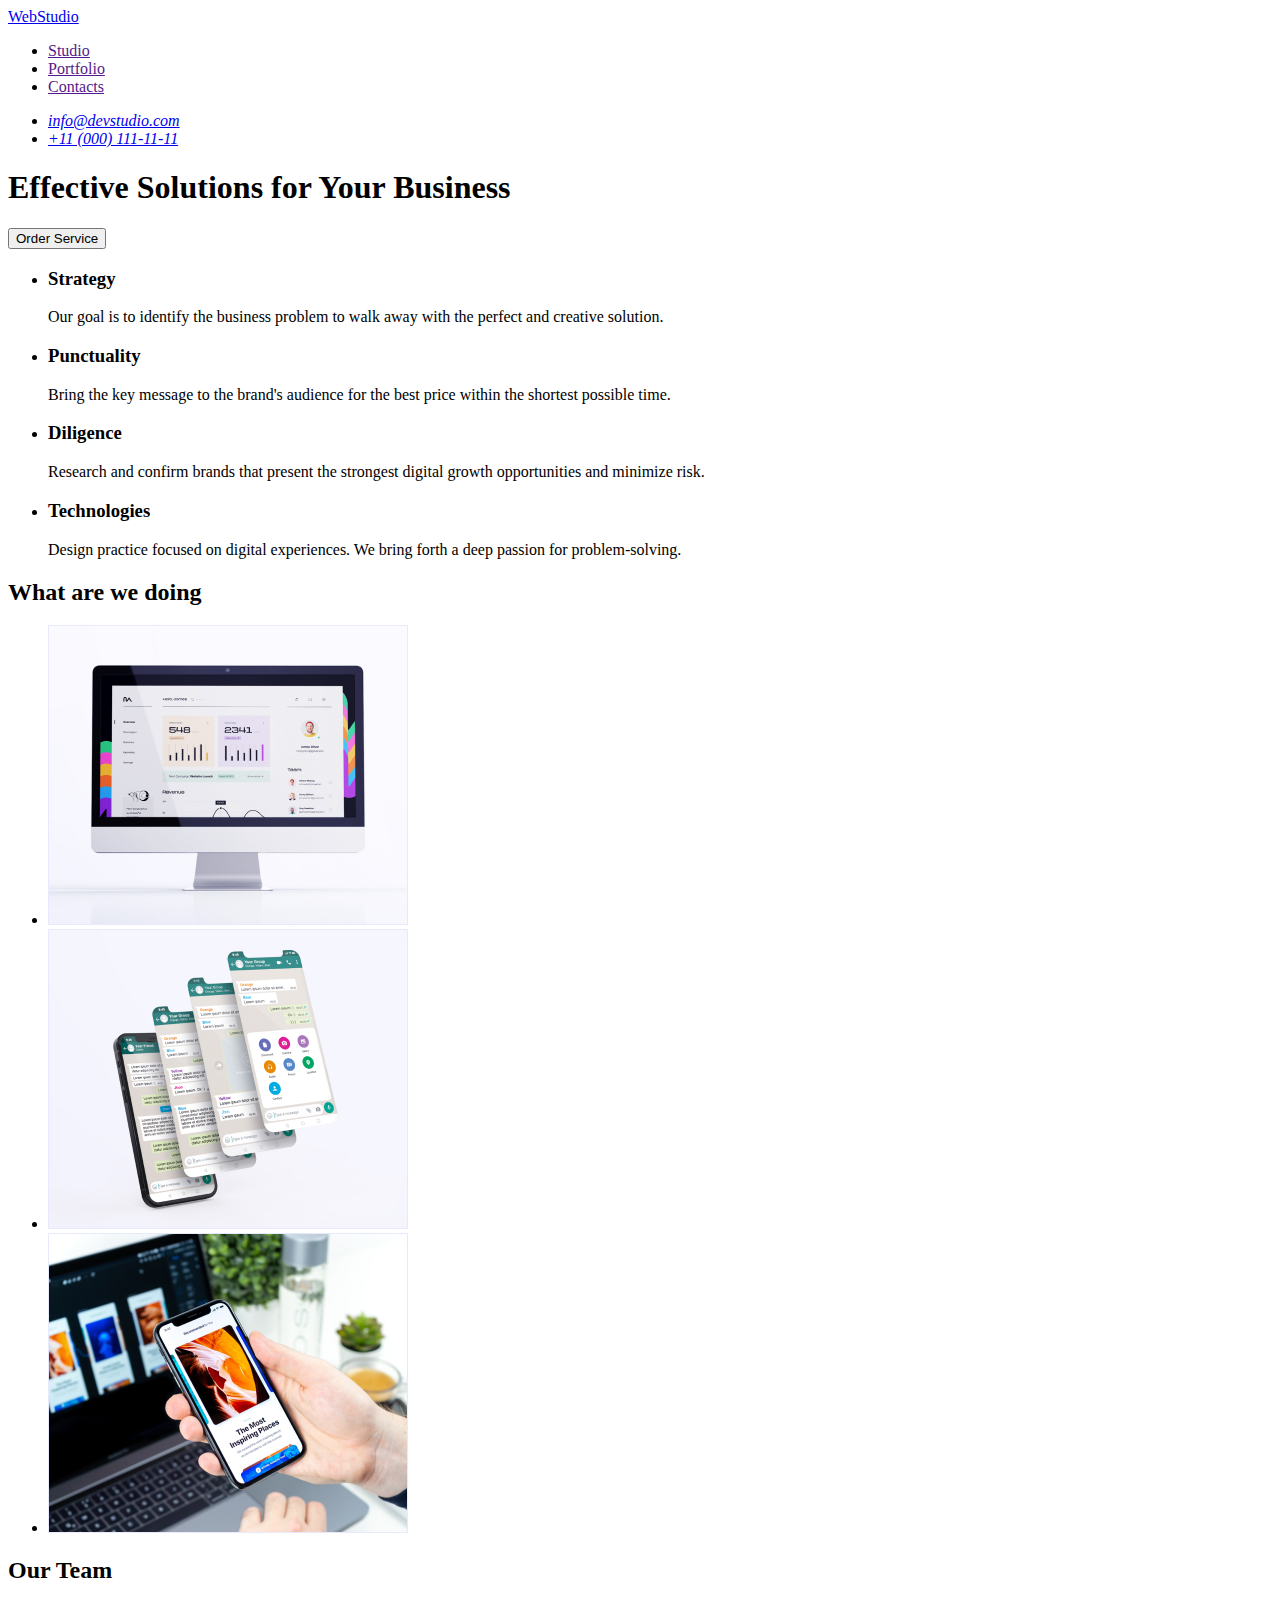
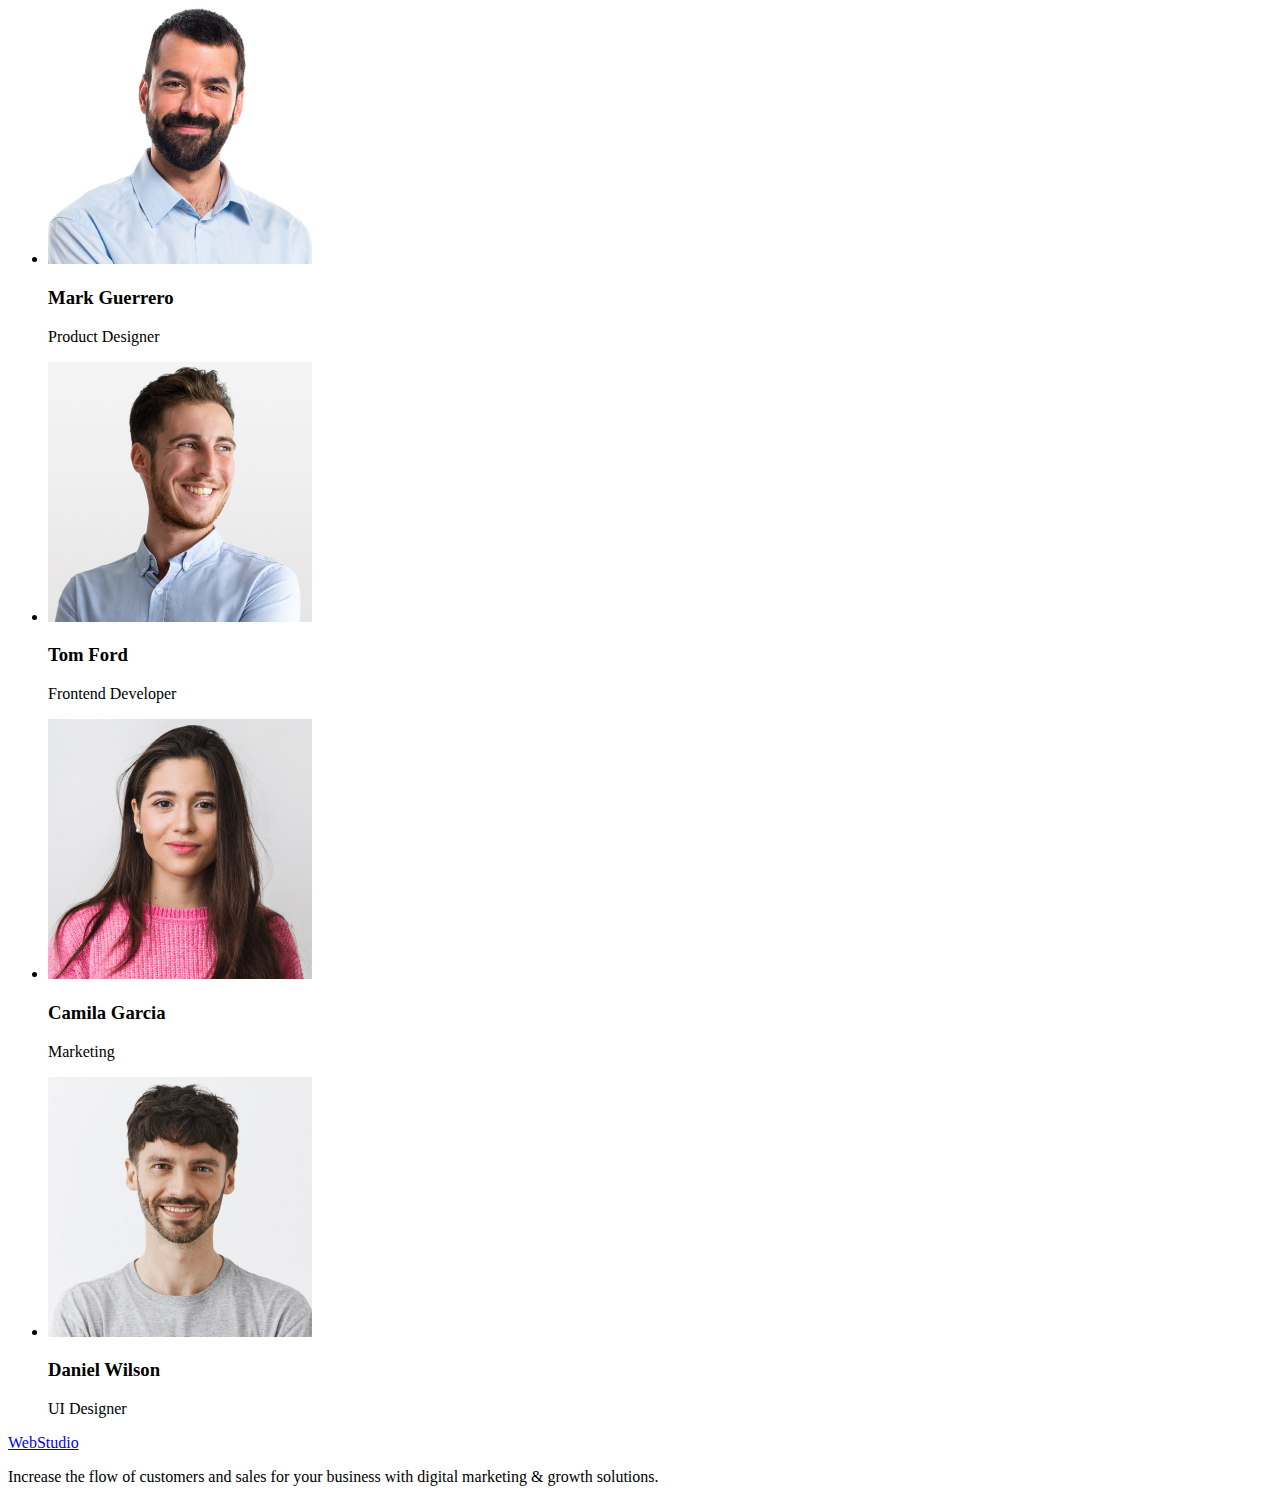
==== index.html @ 3980cde1 "Initial commit" ====
<!DOCTYPE html>
<html lang="en">
  <head>
    <meta charset="UTF-8" />
    <meta http-equiv="X-UA-Compatible" content="IE=edge" />
    <meta name="viewport" content="width=device-width, initial-scale=1.0" />
    <title>WEBSTUDIO</title>
  </head>
  <body>
    <header>
      <nav>
        <a
          href="./index.html"
          target="_self"
          rel="noreferrer noopener"
          title="WebStudio"
        >
          WebStudio
        </a>

        <ul>
          <li>
            <a href="" target="_self" rel="noreferrer noopener">Studio</a>
          </li>
          <li>
            <a href="" target="_self" rel="noreferrer noopener">Portfolio</a>
          </li>
          <li>
            <a href="" target="_self" rel="noreferrer noopener">Contacts</a>
          </li>
        </ul>
      </nav>
      <address>
        <ul>
          <li><a href="mailto:info@devstudio.com">info@devstudio.com</a></li>
          <li><a href="tel:+110001111111">+11 (000) 111-11-11</a></li>
        </ul>
      </address>
    </header>

    <main>
      <section>
        <h1>Effective Solutions for Your Business</h1>
        <button type="button">Order Service</button>
      </section>

      <section>
        <h2 hidden>Hidden h2</h2>
        <ul>
          <li>
            <h3>Strategy</h3>
            <p>
              Our goal is to identify the business problem to walk away with the
              perfect and creative solution.
            </p>
          </li>
          <li>
            <h3>Punctuality</h3>
            <p>
              Bring the key message to the brand's audience for the best price
              within the shortest possible time.
            </p>
          </li>
          <li>
            <h3>Diligence</h3>
            <p>
              Research and confirm brands that present the strongest digital
              growth opportunities and minimize risk.
            </p>
          </li>
          <li>
            <h3>Technologies</h3>
            <p>
              Design practice focused on digital experiences. We bring forth a
              deep passion for problem-solving.
            </p>
          </li>
        </ul>
      </section>
      <!--about us-->
      <section>
        <h2>What are we doing</h2>
        <ul>
          <li>
            <img
              src="./images/img_1.jpg"
              alt="img 1"
              width="360"
              height="300"
            />
          </li>
          <li>
            <img
              src="./images/img_2.jpg"
              alt="img 2"
              width="360"
              height="300"
            />
          </li>
          <li>
            <img
              src="./images/img_3.jpg"
              alt="img 3"
              width="360"
              height="300"
            />
          </li>
        </ul>
      </section>
      <!--team list-->
      <section>
        <h2>Our Team</h2>
        <ul>
          <li>
            <img src="./images/img.jpg" alt="Mark Guerrero" width="264" />
            <h3>Mark Guerrero</h3>
            <p>Product Designer</p>
          </li>
          <li>
            <img src="./images/imgtom.jpg" alt="Tom Ford" width="264" />
            <h3>Tom Ford</h3>
            <p>Frontend Developer</p>
          </li>
          <li>
            <img src="./images/imgcamila.jpg" alt="Camila Garcia" width="264" />
            <h3>Camila Garcia</h3>
            <p>Marketing</p>
          </li>
          <li>
            <img src="./images/imgdaniel.jpg" alt="Daniel Wilson" width="264" />
            <h3>Daniel Wilson</h3>
            <p>UI Designer</p>
          </li>
        </ul>
      </section>
    </main>
    <footer>
      <a
        href="./index.html"
        target="_self"
        rel="noreferrer noopener"
        title="WebStudio"
      >
        WebStudio
      </a>
      <p>
        Increase the flow of customers and sales for your business with digital
        marketing & growth solutions.
      </p>
    </footer>
  </body>
</html>
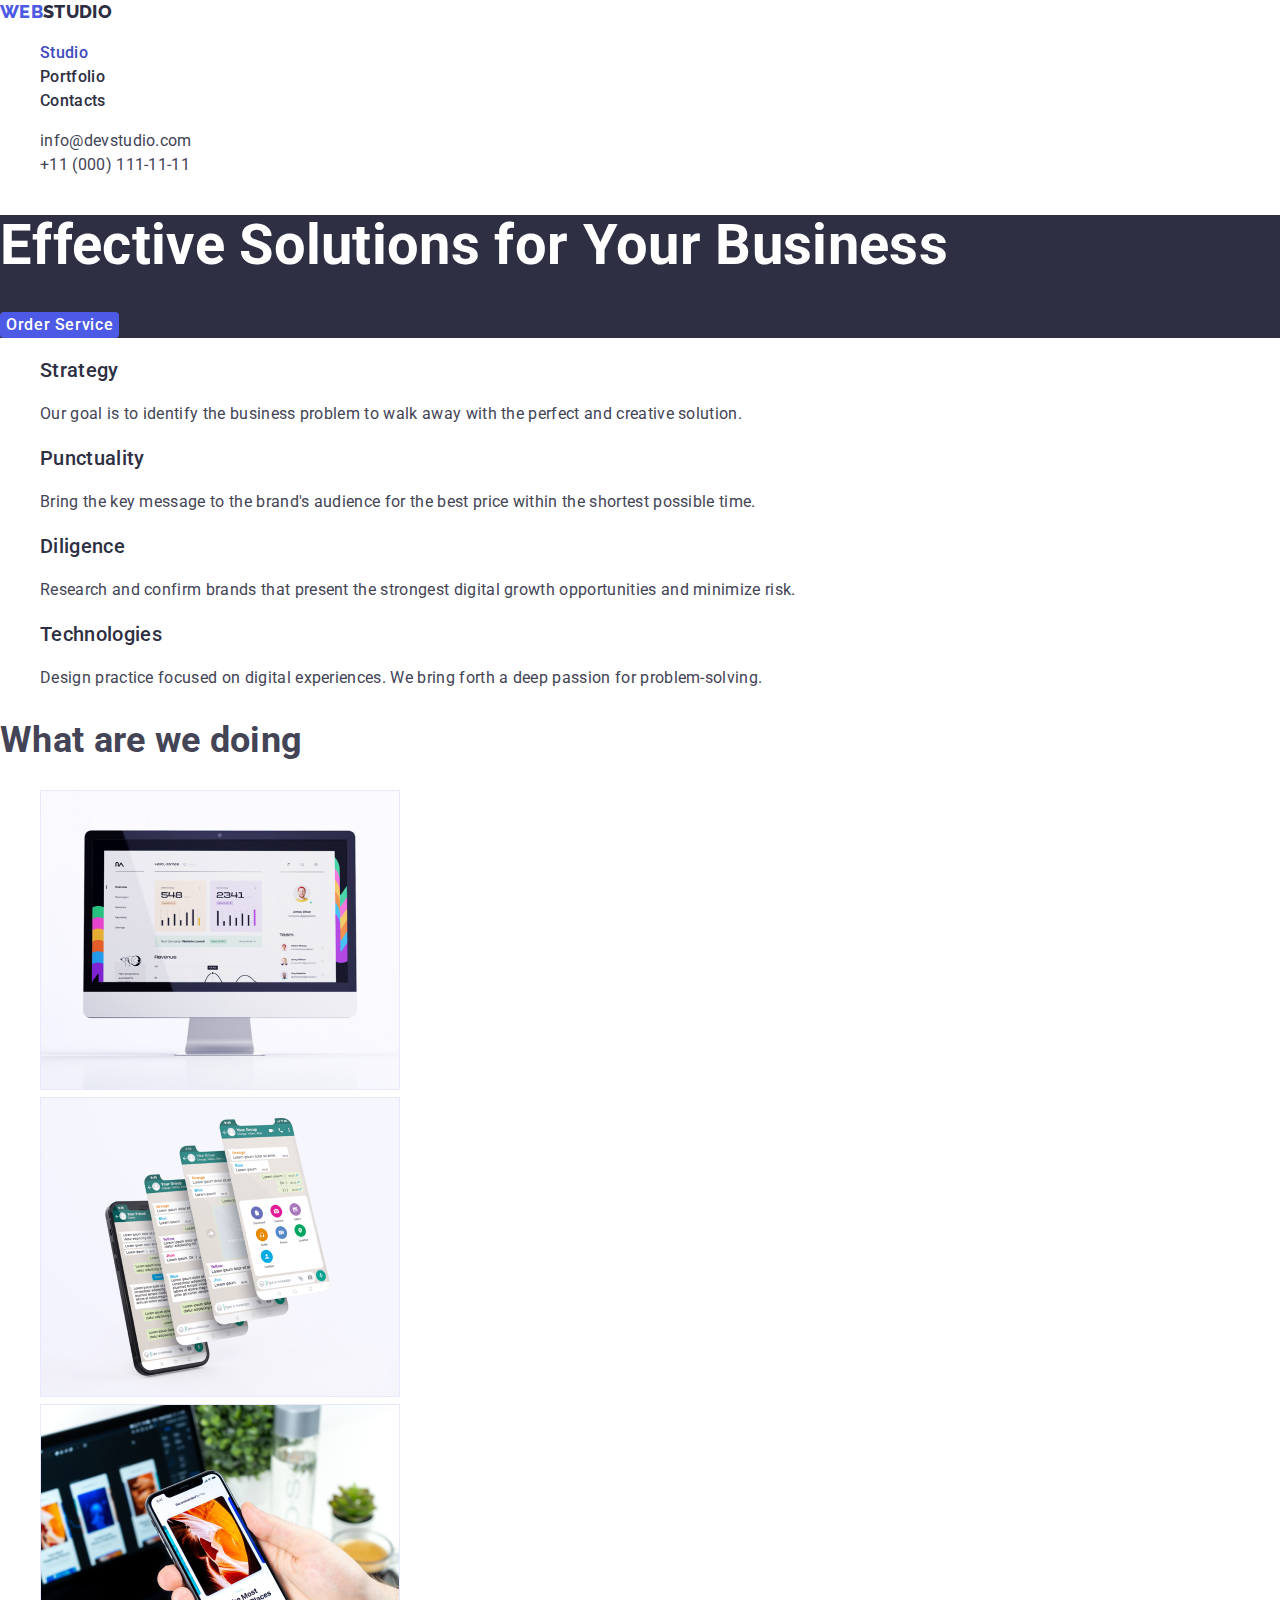
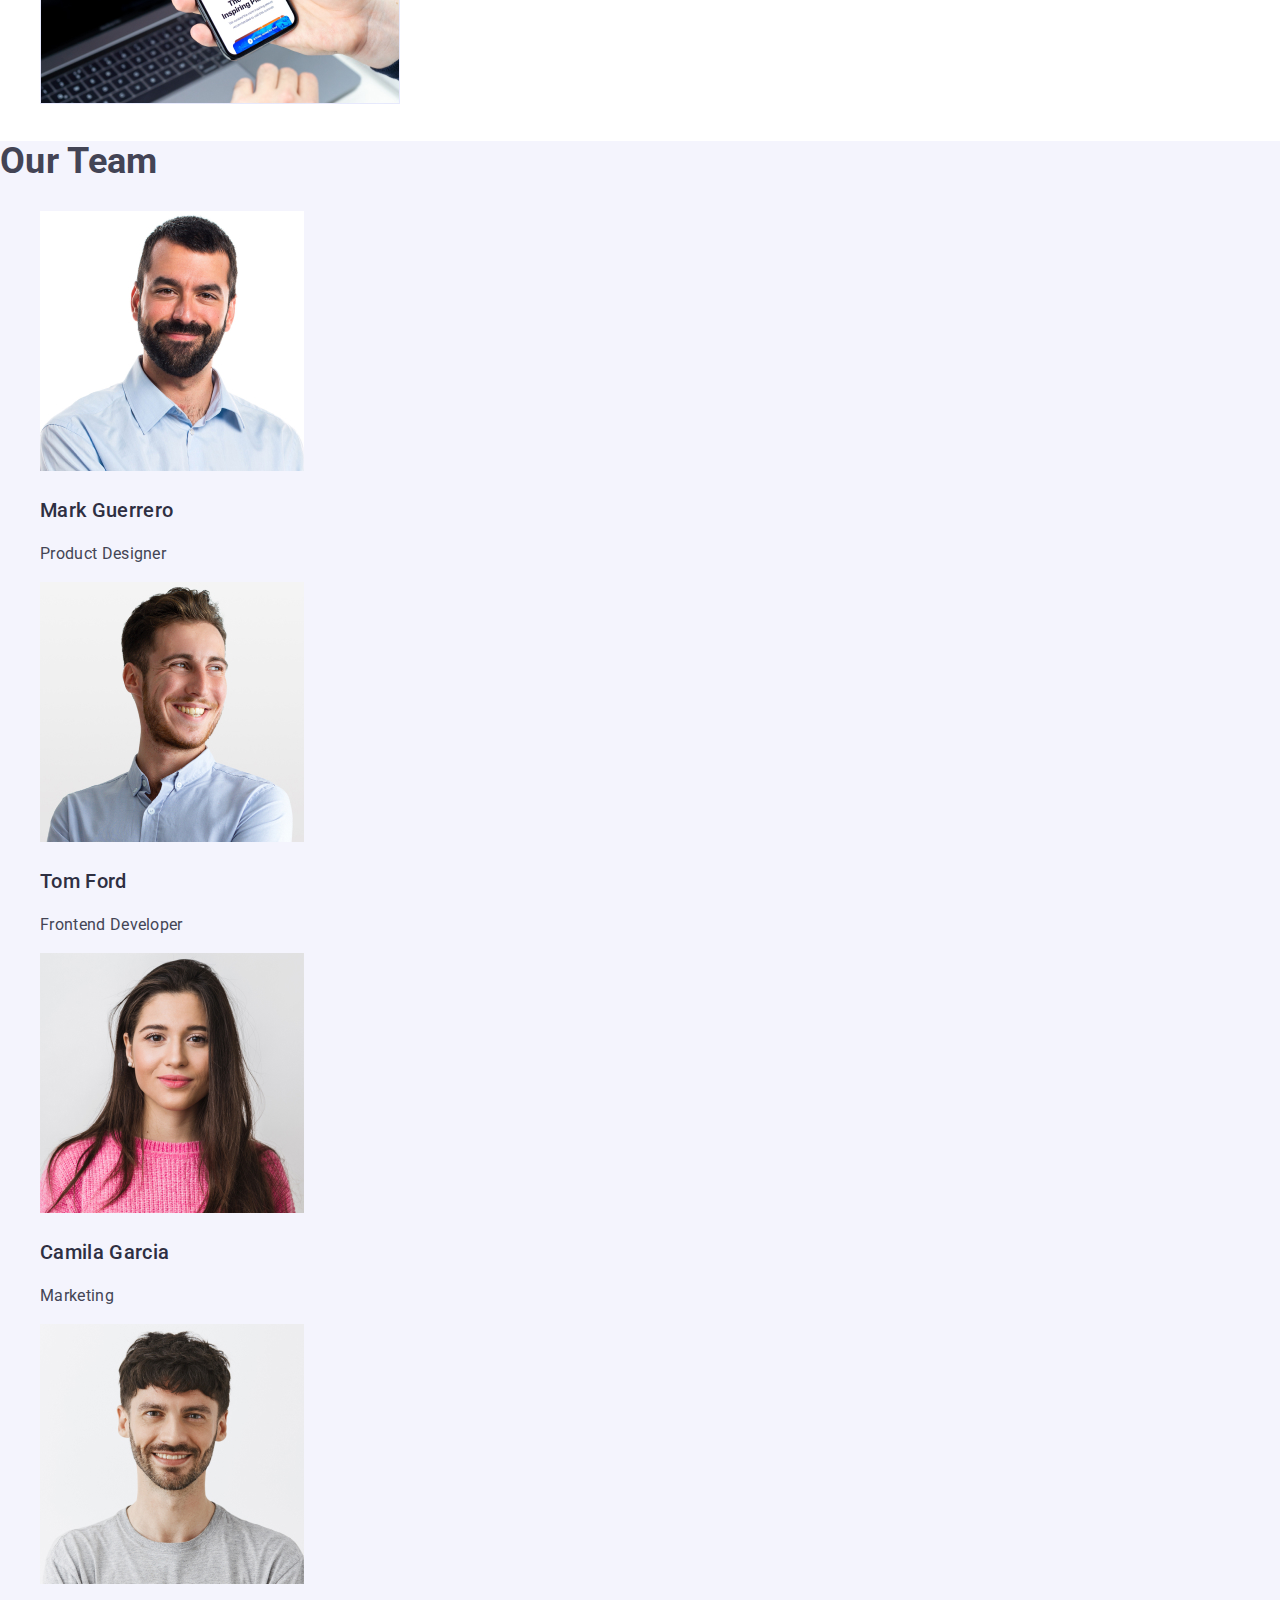
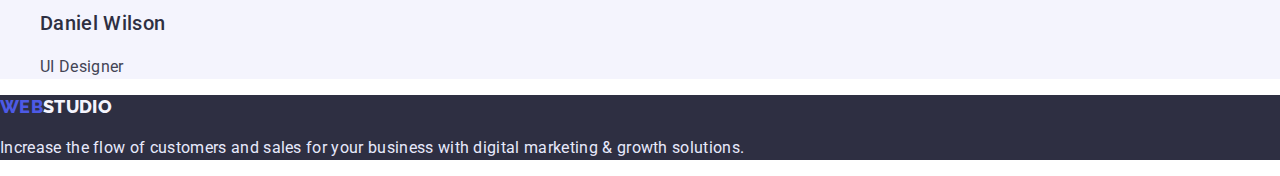
==== commit 057a8a34: "update" ====
--- a/index.html
+++ b/index.html
@@ -4,73 +4,107 @@
     <meta charset="UTF-8" />
     <meta http-equiv="X-UA-Compatible" content="IE=edge" />
     <meta name="viewport" content="width=device-width, initial-scale=1.0" />
+    <link rel="stylesheet" href="./css/styles.css" />
     <title>WEBSTUDIO</title>
+    <link rel="preconnect" href="https://fonts.googleapis.com" />
+    <link rel="preconnect" href="https://fonts.gstatic.com" crossorigin />
+    <link
+      href="https://fonts.googleapis.com/css2?family=Raleway:wght@800&family=Roboto:wght@400;500;700;900&display=swap"
+      rel="stylesheet"
+    />
   </head>
   <body>
-    <header>
-      <nav>
-        <a
-          href="./index.html"
-          target="_self"
-          rel="noreferrer noopener"
-          title="WebStudio"
-        >
-          WebStudio
-        </a>
+    <header class="header">
+      <a
+        href="./index.html"
+        target="_self"
+        rel="noreferrer noopener"
+        title="WebStudio"
+        class="logo link"
+      >
+        <span class="log-web">WEB</span><span class="log-studio">STUDIO</span>
+      </a>
 
-        <ul>
-          <li>
-            <a href="" target="_self" rel="noreferrer noopener">Studio</a>
+      <nav class="header-nav">
+        <ul class="nav-list list">
+          <li class="nav-item list">
+            <a
+              href="#"
+              target="_self"
+              rel="noreferrer noopener"
+              class="header-link link current"
+              >Studio</a
+            >
           </li>
-          <li>
-            <a href="" target="_self" rel="noreferrer noopener">Portfolio</a>
+          <li class="nav-item">
+            <a
+              href="./portfolio.html"
+              target="_self"
+              rel="noreferrer noopener"
+              class="header-link link"
+              >Portfolio</a
+            >
           </li>
-          <li>
-            <a href="" target="_self" rel="noreferrer noopener">Contacts</a>
+          <li class="nav-item">
+            <a
+              href=""
+              target="_self"
+              rel="noreferrer noopener"
+              class="header-link link"
+              >Contacts</a
+            >
           </li>
         </ul>
       </nav>
-      <address>
-        <ul>
-          <li><a href="mailto:info@devstudio.com">info@devstudio.com</a></li>
-          <li><a href="tel:+110001111111">+11 (000) 111-11-11</a></li>
+      <address class="address">
+        <ul class="address-list list">
+          <li class="address-item">
+            <a href="mailto:info@devstudio.com" class="mail link"
+              >info@devstudio.com</a
+            >
+          </li>
+          <li class="address-item">
+            <a href="tel:+110001111111" class="phone link"
+              >+11 (000) 111-11-11</a
+            >
+          </li>
         </ul>
       </address>
     </header>
 
-    <main>
-      <section>
-        <h1>Effective Solutions for Your Business</h1>
-        <button type="button">Order Service</button>
+    <main class="main">
+      <section class="main-text-btn">
+        <h1 class="main-text">Effective Solutions for Your Business</h1>
+        <button class="main-btn" type="button">Order Service</button>
       </section>
 
-      <section>
-        <h2 hidden>Hidden h2</h2>
-        <ul>
-          <li>
-            <h3>Strategy</h3>
-            <p>
+      <section class="section-info">
+        <h2 class="visually-hidden">Hidden h2</h2>
+        <ul class="section-info-list list">
+          <li class="section-info-item">
+            <h3 class="section-info-title">Strategy</h3>
+            <p class="section-info-text">
               Our goal is to identify the business problem to walk away with the
               perfect and creative solution.
             </p>
           </li>
-          <li>
-            <h3>Punctuality</h3>
-            <p>
+          <li class="section-info-item">
+            <h3 class="section-info-title">Punctuality</h3>
+            <p class="section-info-text">
               Bring the key message to the brand's audience for the best price
               within the shortest possible time.
             </p>
           </li>
-          <li>
-            <h3>Diligence</h3>
-            <p>
+          <li class="section-info-item">
+            <h3 class="section-info-title">Diligence</h3>
+            <p class="section-info-text">
               Research and confirm brands that present the strongest digital
               growth opportunities and minimize risk.
             </p>
           </li>
-          <li>
-            <h3>Technologies</h3>
-            <p>
+          <li class="section-info-item">
+            <h3 class="section-info-title">Technologies</h3>
+            <p class="section-info-text">
               Design practice focused on digital experiences. We bring forth a
               deep passion for problem-solving.
             </p>
@@ -78,10 +112,10 @@
         </ul>
       </section>
       <!--about us-->
-      <section>
-        <h2>What are we doing</h2>
-        <ul>
-          <li>
+      <section class="section-about">
+        <h2 class="title-about">What are we doing</h2>
+        <ul class="about-list list">
+          <li class="about-item">
             <img
               src="./images/img_1.jpg"
               alt="img 1"
@@ -89,7 +123,7 @@
               height="300"
             />
           </li>
-          <li>
+          <li class="about-item">
             <img
               src="./images/img_2.jpg"
               alt="img 2"
@@ -97,7 +131,7 @@
               height="300"
             />
           </li>
-          <li>
+          <li class="about-item">
             <img
               src="./images/img_3.jpg"
               alt="img 3"
@@ -108,25 +142,25 @@
         </ul>
       </section>
       <!--team list-->
-      <section>
-        <h2>Our Team</h2>
-        <ul>
-          <li>
+      <section class="team">
+        <h2 class="team-title">Our Team</h2>
+        <ul class="about-list list">
+          <li class="about-item">
             <img src="./images/img.jpg" alt="Mark Guerrero" width="264" />
             <h3>Mark Guerrero</h3>
             <p>Product Designer</p>
           </li>
-          <li>
+          <li class="about-item">
             <img src="./images/imgtom.jpg" alt="Tom Ford" width="264" />
             <h3>Tom Ford</h3>
             <p>Frontend Developer</p>
           </li>
-          <li>
+          <li class="about-item">
             <img src="./images/imgcamila.jpg" alt="Camila Garcia" width="264" />
             <h3>Camila Garcia</h3>
             <p>Marketing</p>
           </li>
-          <li>
+          <li class="about-item">
             <img src="./images/imgdaniel.jpg" alt="Daniel Wilson" width="264" />
             <h3>Daniel Wilson</h3>
             <p>UI Designer</p>
@@ -134,16 +168,18 @@
         </ul>
       </section>
     </main>
-    <footer>
+    <footer class="footer">
       <a
         href="./index.html"
         target="_self"
         rel="noreferrer noopener"
         title="WebStudio"
+        class="logo link"
       >
-        WebStudio
+        <span class="log-web">WEB</span
+        ><span class="log-studio-footer">STUDIO</span>
       </a>
-      <p>
+      <p class="footer-text">
         Increase the flow of customers and sales for your business with digital
         marketing & growth solutions.
       </p>
--- a/css/styles.css
+++ b/css/styles.css
@@ -0,0 +1,251 @@
+:root{
+        --iris:#4D5AE5;
+        --ocean:#404BBF;
+        --navy-blue: #2E2F42;
+        --green: #31D0AA;
+        --slate: #434455;
+        --light-slate: #8E8F99;
+        --cornflower: #E7E9FC;
+        --cloud: #F4F4FD;
+        --navy-blue-modal: #2E2F42;
+        --grey: #2E2F42;
+}
+
+body{
+background-color:#ffffff;
+font-family: 'Roboto', sans-serif;
+margin:0px;
+padding:0px;
+color:var(--slate);
+font-style: normal;
+font-weight: 400;
+font-size: 16px;
+line-height: 24px;
+letter-spacing: 0.02em;
+}
+
+.link {
+  text-decoration: none;
+  font-style: normal;
+}
+
+.link:visited{
+        color:inherit; 
+        text-decoration: none;
+}
+
+.list {
+  list-style: none;
+}
+
+img{border-style: none;}
+
+.visually-hidden {
+        position: absolute;
+        white-space: nowrap;
+        width: 1px;
+        height: 1px;
+        overflow: hidden;
+        border: 0;
+        padding: 0;
+        clip: rect(0 0 0 0);
+        clip-path: inset(50%);
+        margin: -1px;
+}
+h1{
+        font-weight: 700;
+        font-size: 56px;
+        line-height: 60px;
+}
+h2{
+        font-weight: 700;
+        font-size: 36px;
+        line-height: 40px;
+}
+h3{
+        font-weight: 500;
+        font-size: 20px;
+        line-height: 24px;
+
+}
+
+
+/*-------logo------*/
+a.logo{
+        font-family: 'Raleway', sans-serif;
+        font-weight: 800;
+        font-size: 18px;
+        line-height: 24px;
+        }
+
+.log-web{color:#4D5AE5;}
+.log-studio{color:#2E2F42;}
+.log-studio-footer{color:var(--cloud);}
+
+/*-----------header-------------*/
+.header{}
+/*header*/
+.header-nav{}
+
+.nav-list{}
+
+.nav-item{}
+
+.nav-item > .header-link{
+        font-weight: 500;
+        line-height: 24px;
+        color:var(--navy-blue);
+}
+
+.header-link:hover,
+.header-link:focus,
+.header-link.current {
+  color:var(--ocean);
+}
+
+
+/*address*/
+.address{}
+
+.address-list{}
+
+.address-item{}
+
+.address-item > a {
+        color: inherit;
+        font-size: 16px;
+        line-height: 24px;
+        }
+
+.mail{}
+.phone{}
+
+.address-item .link:hover, 
+.address-item .link:focus
+{
+        color:var(--ocean);
+}
+/*------------content portfolio-------------*/
+/*filter buttons*/
+.filter-btn{}
+
+.btn-list{}
+
+.btn-item{}
+
+.btn-item > .btn{   
+        cursor: pointer;
+        font-weight: 500;
+        font-size: 16px;
+        line-height: 24px;
+        font-family: inherit;
+        border: 1px solid var(--cornflower);
+        border-radius: 4px;
+        background-color:var(--cloud);
+        color:var(--iris);
+        letter-spacing: 0.04em;
+        
+}
+
+.btn:hover, .btn:focus{
+     color:#fff; 
+     background: #404BBF;
+     border-radius: 4px;
+}
+
+/*portfolio(port) list*/
+.section-port{}
+
+.list-port{}
+
+.item-port{}
+
+.item-title-port{}
+
+.item-text-port{}
+
+.port-img{}
+
+.link-port{}
+
+.item-port .item-title-port{
+        font-weight: 500;
+        font-size: 20px;
+        line-height: 24px;
+        color:var(--navy-blue);
+
+}
+
+
+/*------------studio page----------*/
+.main{}
+
+/*sec 1*/
+.main-text-btn{
+        background-color: var(--navy-blue);
+}
+
+.main-text{
+        color:#fff;
+}
+
+.main-btn{
+        cursor: pointer;
+        font-weight: 500;
+        font-family: inherit;
+        font-size: 16px;
+        line-height: 24px;
+        letter-spacing: 0.04em;
+        background-color: var(--iris);
+        color: #fff;
+        border-radius: 4px;
+        border: 0;
+}
+
+.main-btn:hover,
+.main-btn:focus{
+        background-color: var(--ocean);
+}
+
+/*sec 2 section-info*/
+.section-info{}
+
+.section-info-list{}
+
+.section-info-item{}
+
+.section-info-text{}
+
+.section-info-title{
+        color:var(--navy-blue);
+}
+
+/*sec 3 about*/
+.section-about{
+        
+}
+
+.title-about{}
+
+.about-list{}
+
+/*sec 4 team*/
+.team{
+        background-color: var(--cloud);
+}
+
+.team-title{}
+
+.about-list{}
+
+.about-item > h3{
+        color:var(--navy-blue);
+}
+
+.about-item{}
+
+
+
+/*------------footer---------------*/
+.footer{background-color: var(--navy-blue);}
+.footer .footer-text{color:var(--cornflower)}
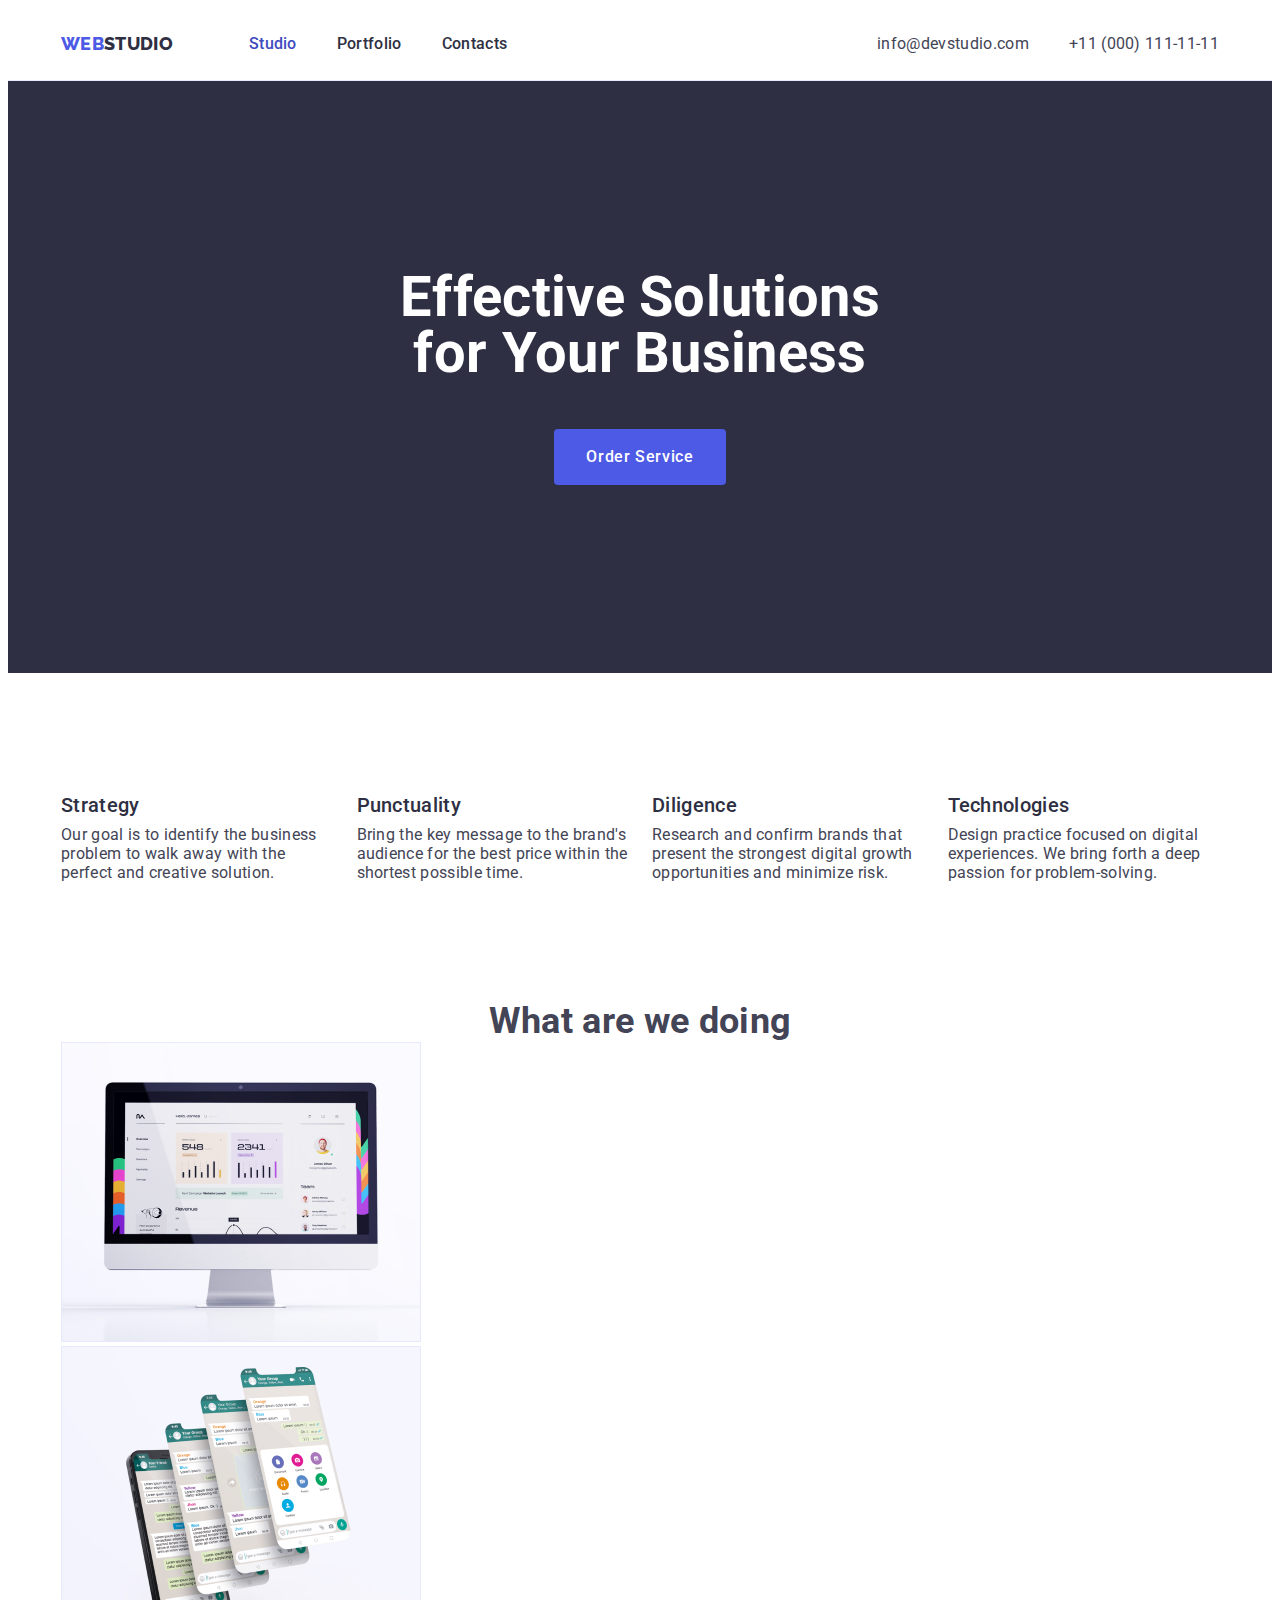
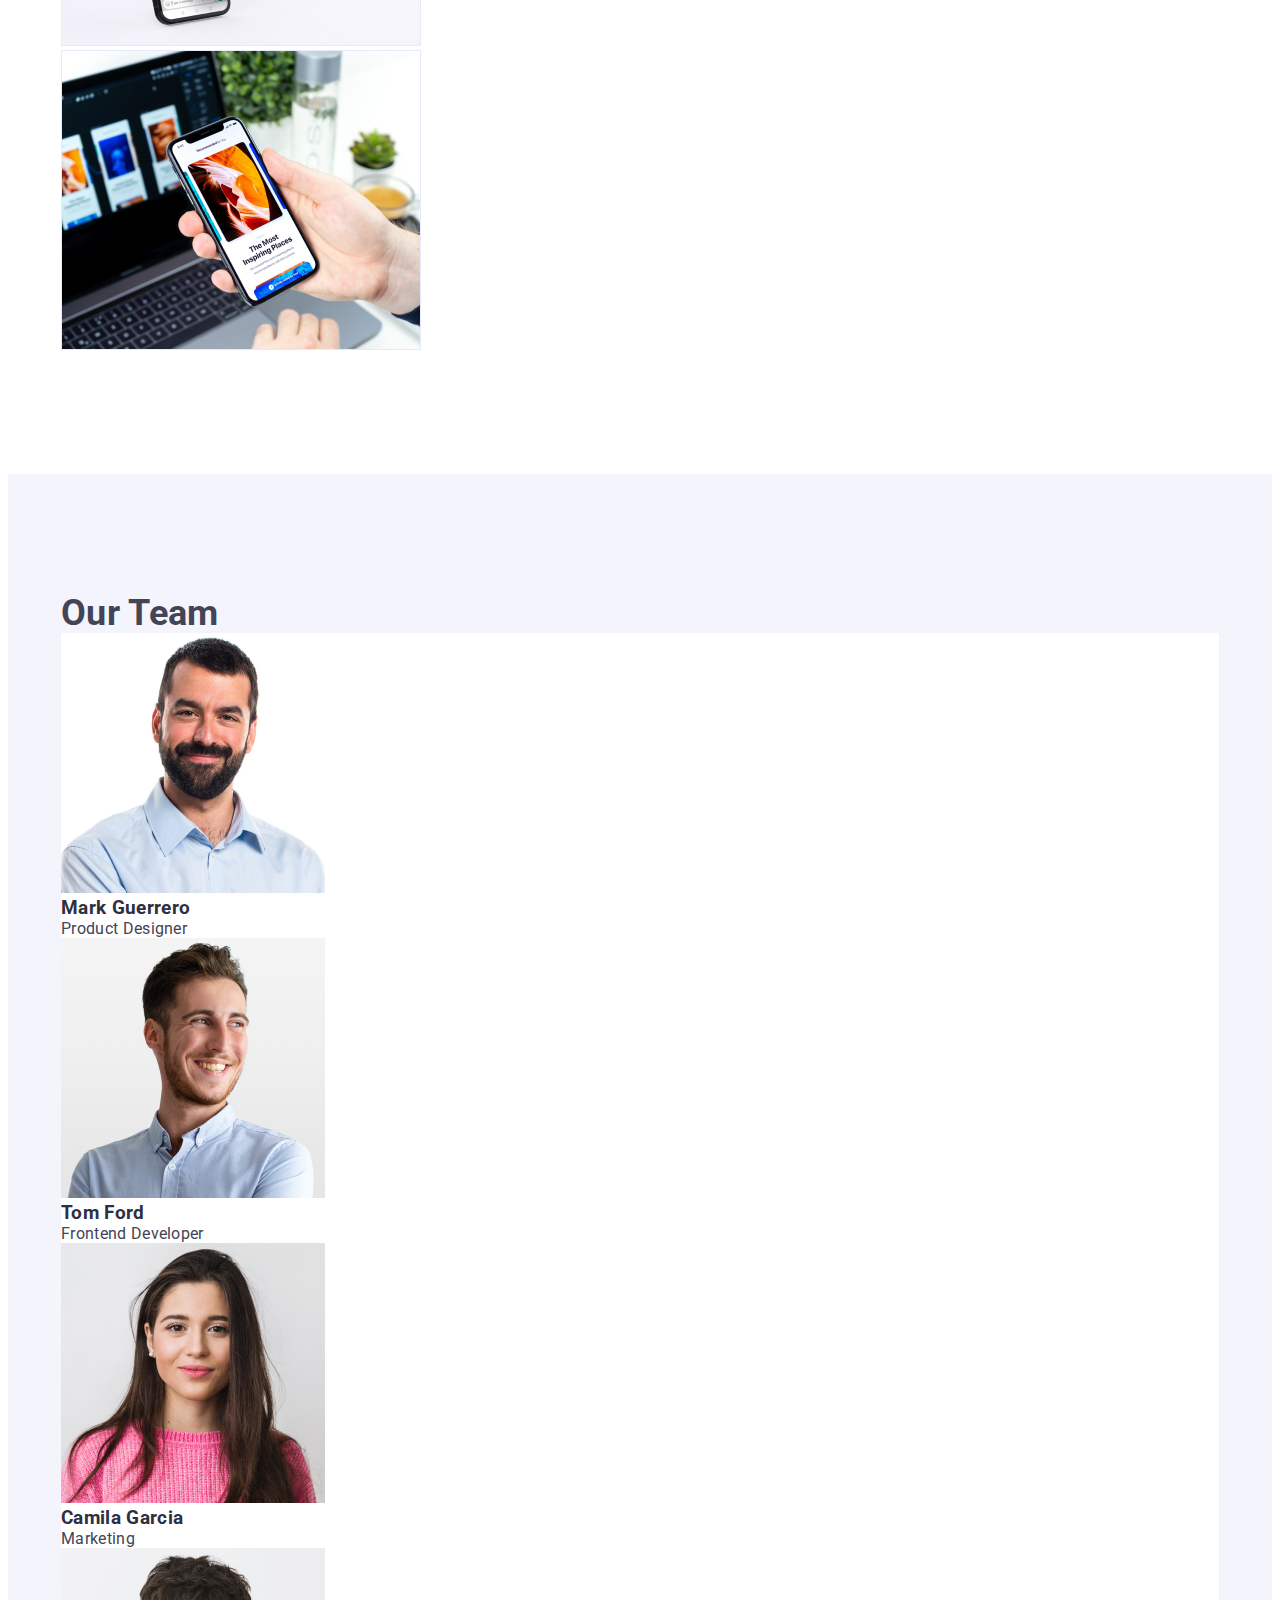
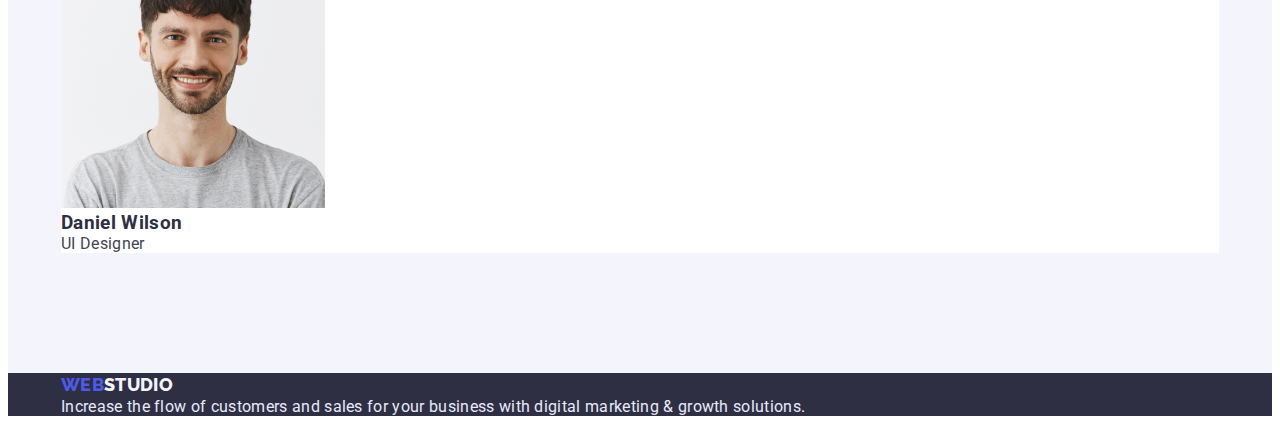
==== commit 40c6fec6: "1" ====
--- a/index.html
+++ b/index.html
@@ -9,76 +9,87 @@
     <link rel="preconnect" href="https://fonts.googleapis.com" />
     <link rel="preconnect" href="https://fonts.gstatic.com" crossorigin />
     <link
+      rel="stylesheet"
+      href="https://cdnjs.cloudflare.com/ajax/libs/modern-normalize/1.1.0/modern-normalize.min.css"
+      integrity="sha512-wpPYUAdjBVSE4KJnH1VR1HeZfpl1ub8YT/NKx4PuQ5NmX2tKuGu6U/JRp5y+Y8XG2tV+wKQpNHVUX03MfMFn9Q=="
+      crossorigin="anonymous"
+      referrerpolicy="no-referrer"
+    />
+    <link
       href="https://fonts.googleapis.com/css2?family=Raleway:wght@800&family=Roboto:wght@400;500;700;900&display=swap"
       rel="stylesheet"
     />
   </head>
   <body>
     <header class="header">
-      <a
-        href="./index.html"
-        target="_self"
-        rel="noreferrer noopener"
-        title="WebStudio"
-        class="logo link"
-      >
-        <span class="log-web">WEB</span><span class="log-studio">STUDIO</span>
-      </a>
+      <div class="header-cont container">
+        <a
+          href="./index.html"
+          target="_self"
+          rel="noreferrer noopener"
+          title="WebStudio"
+          class="logo link"
+        >
+          <span class="log-web">WEB</span><span class="log-studio">STUDIO</span>
+        </a>
 
-      <nav class="header-nav">
-        <ul class="nav-list list">
-          <li class="nav-item list">
-            <a
-              href="#"
-              target="_self"
-              rel="noreferrer noopener"
-              class="header-link link current"
-              >Studio</a
-            >
-          </li>
-          <li class="nav-item">
-            <a
-              href="./portfolio.html"
-              target="_self"
-              rel="noreferrer noopener"
-              class="header-link link"
-              >Portfolio</a
-            >
-          </li>
-          <li class="nav-item">
-            <a
-              href=""
-              target="_self"
-              rel="noreferrer noopener"
-              class="header-link link"
-              >Contacts</a
-            >
-          </li>
-        </ul>
-      </nav>
-      <address class="address">
-        <ul class="address-list list">
-          <li class="address-item">
-            <a href="mailto:info@devstudio.com" class="mail link"
-              >info@devstudio.com</a
-            >
-          </li>
-          <li class="address-item">
-            <a href="tel:+110001111111" class="phone link"
-              >+11 (000) 111-11-11</a
-            >
-          </li>
-        </ul>
-      </address>
+        <nav class="header-nav">
+          <ul class="nav-list list">
+            <li class="nav-item list">
+              <a
+                href="#"
+                target="_self"
+                rel="noreferrer noopener"
+                class="header-link link current"
+                >Studio</a
+              >
+            </li>
+            <li class="nav-item">
+              <a
+                href="./portfolio.html"
+                target="_self"
+                rel="noreferrer noopener"
+                class="header-link link"
+                >Portfolio</a
+              >
+            </li>
+            <li class="nav-item">
+              <a
+                href=""
+                target="_self"
+                rel="noreferrer noopener"
+                class="header-link link"
+                >Contacts</a
+              >
+            </li>
+          </ul>
+        </nav>
+        <address class="address">
+          <ul class="address-list list">
+            <li class="address-item">
+              <a href="mailto:info@devstudio.com" class="mail link"
+                >info@devstudio.com</a
+              >
+            </li>
+            <li class="address-item">
+              <a href="tel:+110001111111" class="phone link"
+                >+11 (000) 111-11-11</a
+              >
+            </li>
+          </ul>
+        </address>
+      </div>
     </header>
 
     <main class="main">
       <section class="main-text-btn">
         <h1 class="main-text">Effective Solutions for Your Business</h1>
-        <button class="main-btn" type="button">Order Service</button>
+        <div class="main-btn-block">
+          <button class="main-btn" type="button">Order Service</button>
+        </div>
       </section>
 
-      <section class="section-info">
+      <section class="section-info container section">
         <h2 class="visually-hidden">Hidden h2</h2>
         <ul class="section-info-list list">
           <li class="section-info-item">
@@ -112,7 +123,7 @@
         </ul>
       </section>
       <!--about us-->
-      <section class="section-about">
+      <section class="section-about container section">
         <h2 class="title-about">What are we doing</h2>
         <ul class="about-list list">
           <li class="about-item">
@@ -142,47 +153,59 @@
         </ul>
       </section>
       <!--team list-->
-      <section class="team">
-        <h2 class="team-title">Our Team</h2>
-        <ul class="about-list list">
-          <li class="about-item">
-            <img src="./images/img.jpg" alt="Mark Guerrero" width="264" />
-            <h3>Mark Guerrero</h3>
-            <p>Product Designer</p>
-          </li>
-          <li class="about-item">
-            <img src="./images/imgtom.jpg" alt="Tom Ford" width="264" />
-            <h3>Tom Ford</h3>
-            <p>Frontend Developer</p>
-          </li>
-          <li class="about-item">
-            <img src="./images/imgcamila.jpg" alt="Camila Garcia" width="264" />
-            <h3>Camila Garcia</h3>
-            <p>Marketing</p>
-          </li>
-          <li class="about-item">
-            <img src="./images/imgdaniel.jpg" alt="Daniel Wilson" width="264" />
-            <h3>Daniel Wilson</h3>
-            <p>UI Designer</p>
-          </li>
-        </ul>
+      <section class="team section">
+        <div class="container">
+          <h2 class="team-title">Our Team</h2>
+          <ul class="about-list list">
+            <li class="about-item">
+              <img src="./images/img.jpg" alt="Mark Guerrero" width="264" />
+              <h3>Mark Guerrero</h3>
+              <p>Product Designer</p>
+            </li>
+            <li class="about-item">
+              <img src="./images/imgtom.jpg" alt="Tom Ford" width="264" />
+              <h3>Tom Ford</h3>
+              <p>Frontend Developer</p>
+            </li>
+            <li class="about-item">
+              <img
+                src="./images/imgcamila.jpg"
+                alt="Camila Garcia"
+                width="264"
+              />
+              <h3>Camila Garcia</h3>
+              <p>Marketing</p>
+            </li>
+            <li class="about-item">
+              <img
+                src="./images/imgdaniel.jpg"
+                alt="Daniel Wilson"
+                width="264"
+              />
+              <h3>Daniel Wilson</h3>
+              <p>UI Designer</p>
+            </li>
+          </ul>
+        </div>
       </section>
     </main>
     <footer class="footer">
-      <a
-        href="./index.html"
-        target="_self"
-        rel="noreferrer noopener"
-        title="WebStudio"
-        class="logo link"
-      >
-        <span class="log-web">WEB</span
-        ><span class="log-studio-footer">STUDIO</span>
-      </a>
-      <p class="footer-text">
-        Increase the flow of customers and sales for your business with digital
-        marketing & growth solutions.
-      </p>
+      <div class="container">
+        <a
+          href="./index.html"
+          target="_self"
+          rel="noreferrer noopener"
+          title="WebStudio"
+          class="logo link"
+        >
+          <span class="log-web">WEB</span
+          ><span class="log-studio-footer">STUDIO</span>
+        </a>
+        <p class="footer-text">
+          Increase the flow of customers and sales for your business with
+          digital marketing & growth solutions.
+        </p>
+      </div>
     </footer>
   </body>
 </html>
--- a/css/styles.css
+++ b/css/styles.css
@@ -9,25 +9,46 @@
         --cloud: #F4F4FD;
         --navy-blue-modal: #2E2F42;
         --grey: #2E2F42;
+        --main-color: #FFF;
+}
+
+/*html{box-sizing: border-box;}
+
+*, *::before, *::after{
+        box-sizing: inherit;
+}*/
+
+p,h1,h2,h3,h4,h5,h6 {
+        margin: 0;
 }
 
 body{
-background-color:#ffffff;
+background-color:var(--main-color);
 font-family: 'Roboto', sans-serif;
-margin:0px;
-padding:0px;
 color:var(--slate);
 font-style: normal;
-font-weight: 400;
 font-size: 16px;
-line-height: 24px;
 letter-spacing: 0.02em;
+}
+
+.container{
+    width: 1158px;
+    padding: 0px 15px 0px 15px;
+    margin: 0 auto;
+}
+
+.section{
+        padding-bottom: 120px;
+        padding-top: 120px;
 }
 
 .link {
   text-decoration: none;
   font-style: normal;
-}
+  font-family: inherit;
+}
+
+a{}
 
 .link:visited{
         color:inherit; 
@@ -36,6 +57,8 @@
 
 .list {
   list-style: none;
+  padding: 0px;
+  margin:0px;
 }
 
 img{border-style: none;}
@@ -52,22 +75,15 @@
         clip-path: inset(50%);
         margin: -1px;
 }
-h1{
-        font-weight: 700;
-        font-size: 56px;
-        line-height: 60px;
-}
-h2{
+
+/*titles*/
+
+.title-about, .team-title {
         font-weight: 700;
         font-size: 36px;
-        line-height: 40px;
-}
-h3{
-        font-weight: 500;
-        font-size: 20px;
-        line-height: 24px;
-
-}
+        line-height: 1.1em;
+}
+
 
 
 /*-------logo------*/
@@ -75,7 +91,8 @@
         font-family: 'Raleway', sans-serif;
         font-weight: 800;
         font-size: 18px;
-        line-height: 24px;
+        line-height: 1.3em;
+        margin-right: 76px;
         }
 
 .log-web{color:#4D5AE5;}
@@ -83,17 +100,28 @@
 .log-studio-footer{color:var(--cloud);}
 
 /*-----------header-------------*/
-.header{}
+.header{
+        border-bottom: 1px solid var(--cornflower);
+        padding-top: 24px;
+        padding-bottom: 24px;
+}
+.header-cont{
+        display: flex;
+        align-items: center;
+        }
 /*header*/
 .header-nav{}
 
-.nav-list{}
+.nav-list{
+        display: flex;
+        gap:40px;
+}
 
 .nav-item{}
 
 .nav-item > .header-link{
         font-weight: 500;
-        line-height: 24px;
+        line-height: 1.5em;
         color:var(--navy-blue);
 }
 
@@ -105,16 +133,20 @@
 
 
 /*address*/
-.address{}
-
-.address-list{}
+.address{margin-left: auto;}
+
+.address-list{
+        display: flex;
+        gap: 40px;
+        
+}
 
 .address-item{}
 
 .address-item > a {
         color: inherit;
         font-size: 16px;
-        line-height: 24px;
+        line-height: 1.5em;
         }
 
 .mail{}
@@ -126,8 +158,9 @@
         color:var(--ocean);
 }
 /*------------content portfolio-------------*/
+.main-port{}
 /*filter buttons*/
-.filter-btn{}
+
 
 .btn-list{}
 
@@ -154,7 +187,7 @@
 }
 
 /*portfolio(port) list*/
-.section-port{}
+
 
 .list-port{}
 
@@ -168,14 +201,17 @@
 
 .link-port{}
 
-.item-port .item-title-port{
+.item-title-port{
         font-weight: 500;
         font-size: 20px;
-        line-height: 24px;
+        line-height: 1.2em;
         color:var(--navy-blue);
 
 }
 
+.item-text-port {
+        color:var(--slate);
+}
 
 /*------------studio page----------*/
 .main{}
@@ -183,23 +219,40 @@
 /*sec 1*/
 .main-text-btn{
         background-color: var(--navy-blue);
-}
+        text-align: center;
+        padding-top: 188px;
+        padding-bottom: 188px;
+      }
 
 .main-text{
+        display: inline-block;
         color:#fff;
-}
+        padding-bottom: 48px;
+        max-width: 508px;
+        text-align: center;
+        font-weight: 700;
+        font-size: 56px;
+        line-height: 1em;
+
+}
+.main-btn-block{text-align: center;}
 
 .main-btn{
+        display: inline-block;
         cursor: pointer;
         font-weight: 500;
         font-family: inherit;
         font-size: 16px;
-        line-height: 24px;
+        line-height: 1.5em;
         letter-spacing: 0.04em;
         background-color: var(--iris);
         color: #fff;
         border-radius: 4px;
         border: 0;
+        padding:16px 32px;
+        min-width: 169px; 
+        text-align: center;
+        
 }
 
 .main-btn:hover,
@@ -210,22 +263,36 @@
 /*sec 2 section-info*/
 .section-info{}
 
-.section-info-list{}
-
-.section-info-item{}
+
+
+.section-info-list{
+                display: flex;
+                column-gap: 24px;
+                flex-wrap: nowrap;
+               
+                
+}
+
+.section-info-item{width: calc((100% - 72px) / 4);}
 
 .section-info-text{}
 
 .section-info-title{
         color:var(--navy-blue);
+        margin-bottom: 8px;
+        font-weight: 500;
+        font-size: 20px;
+        line-height: 1.2em;
 }
 
 /*sec 3 about*/
 .section-about{
-        
-}
-
-.title-about{}
+    padding-top:0px;    
+}
+
+.title-about{
+        text-align: center;
+}
 
 .about-list{}
 
@@ -244,6 +311,10 @@
 
 .about-item{}
 
+.about-list > .about-item{
+        background-color: var(--main-color);
+}
+
 
 
 /*------------footer---------------*/
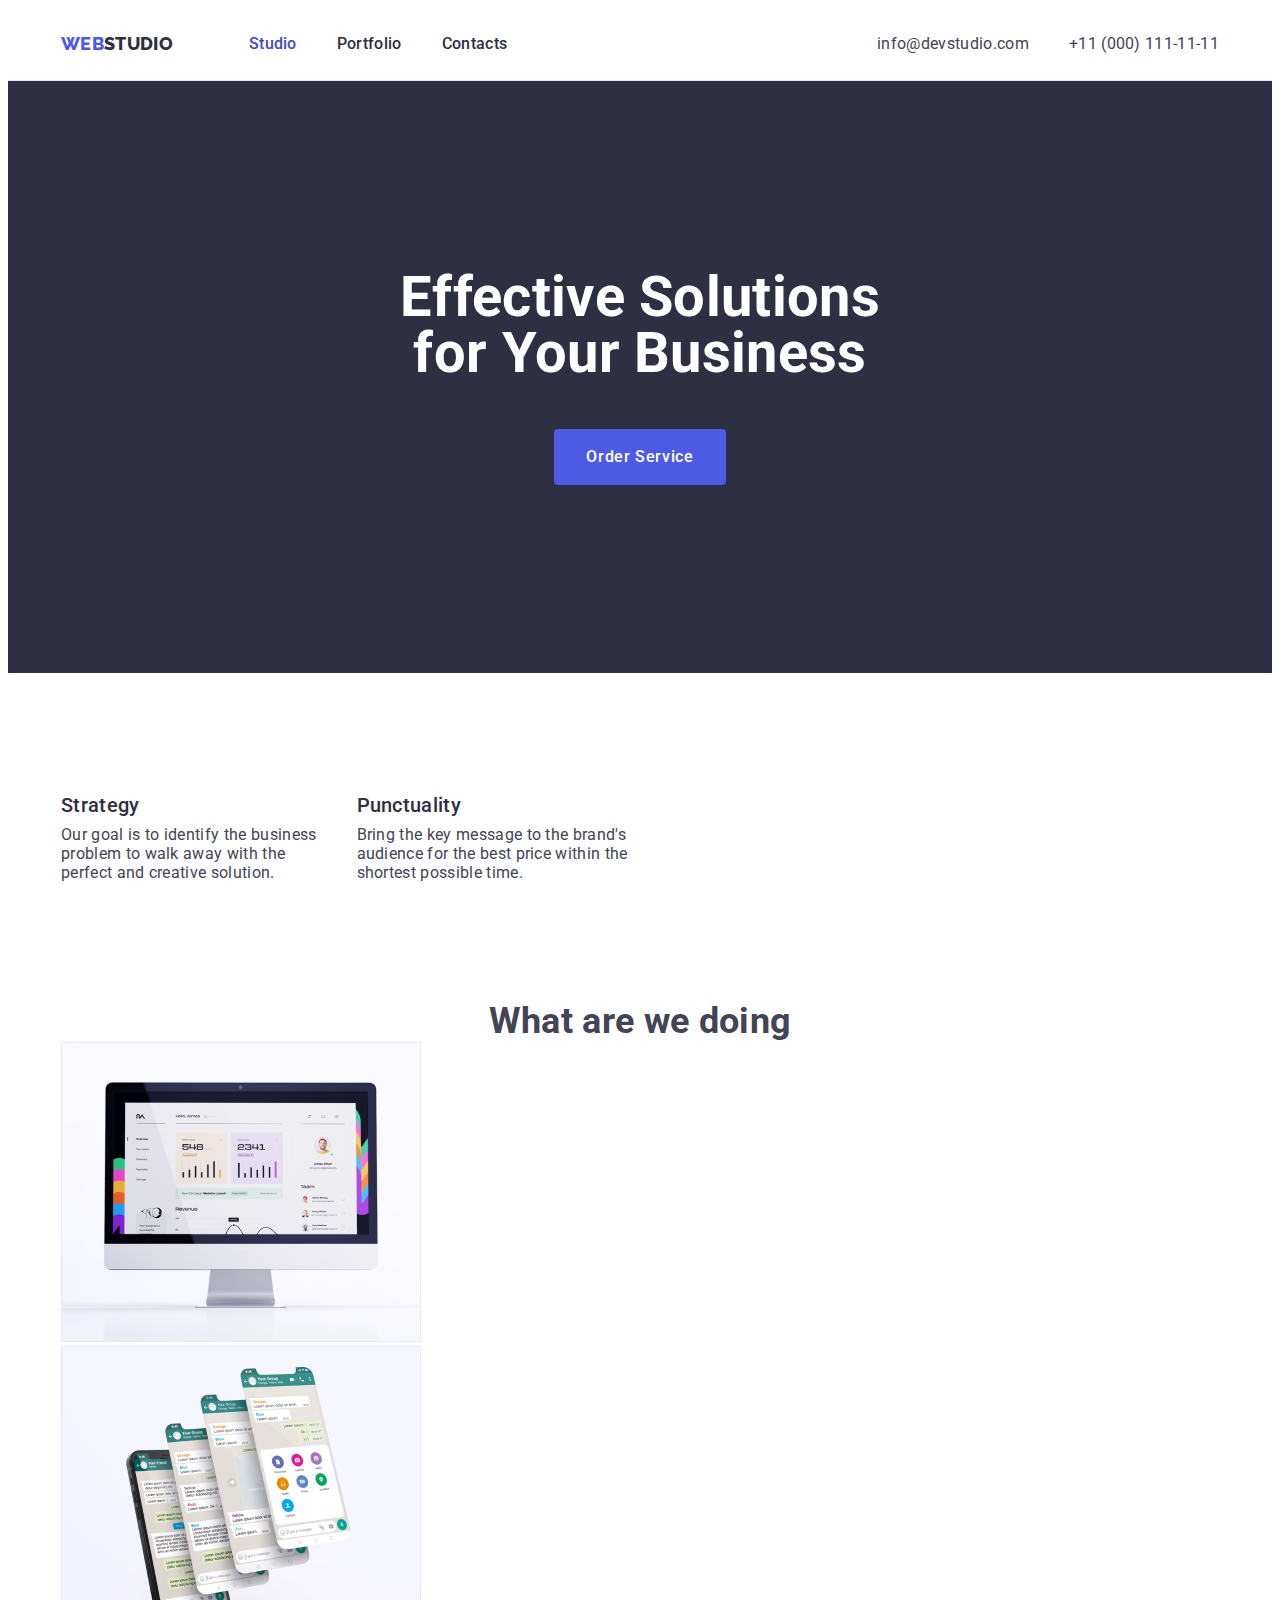
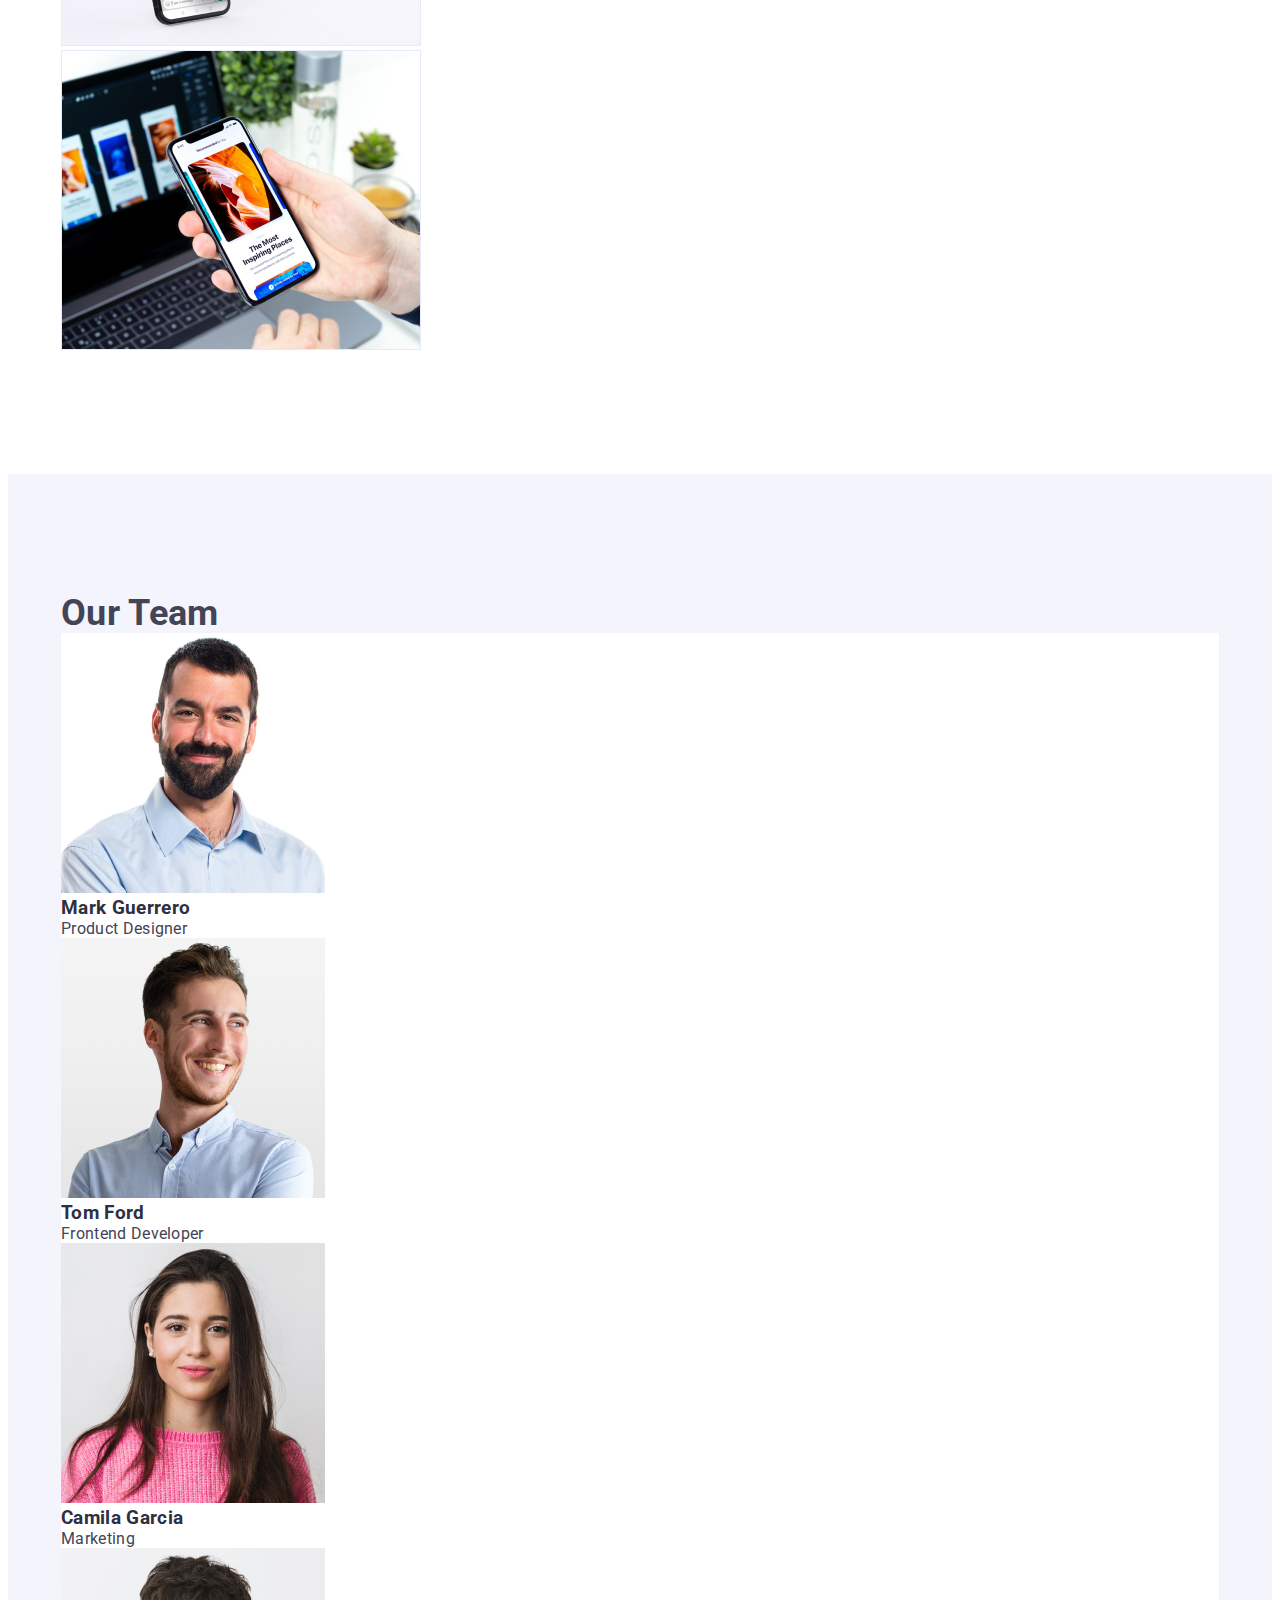
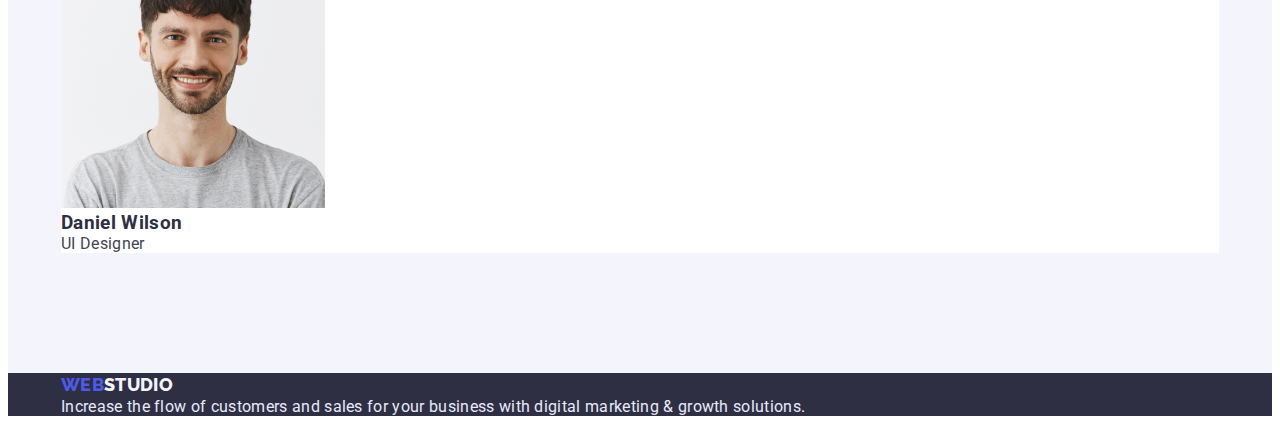
==== commit bd7a42b5: "1" ====
--- a/index.html
+++ b/index.html
@@ -106,20 +106,6 @@
               within the shortest possible time.
             </p>
           </li>
-          <li class="section-info-item">
-            <h3 class="section-info-title">Diligence</h3>
-            <p class="section-info-text">
-              Research and confirm brands that present the strongest digital
-              growth opportunities and minimize risk.
-            </p>
-          </li>
-          <li class="section-info-item">
-            <h3 class="section-info-title">Technologies</h3>
-            <p class="section-info-text">
-              Design practice focused on digital experiences. We bring forth a
-              deep passion for problem-solving.
-            </p>
-          </li>
         </ul>
       </section>
       <!--about us-->
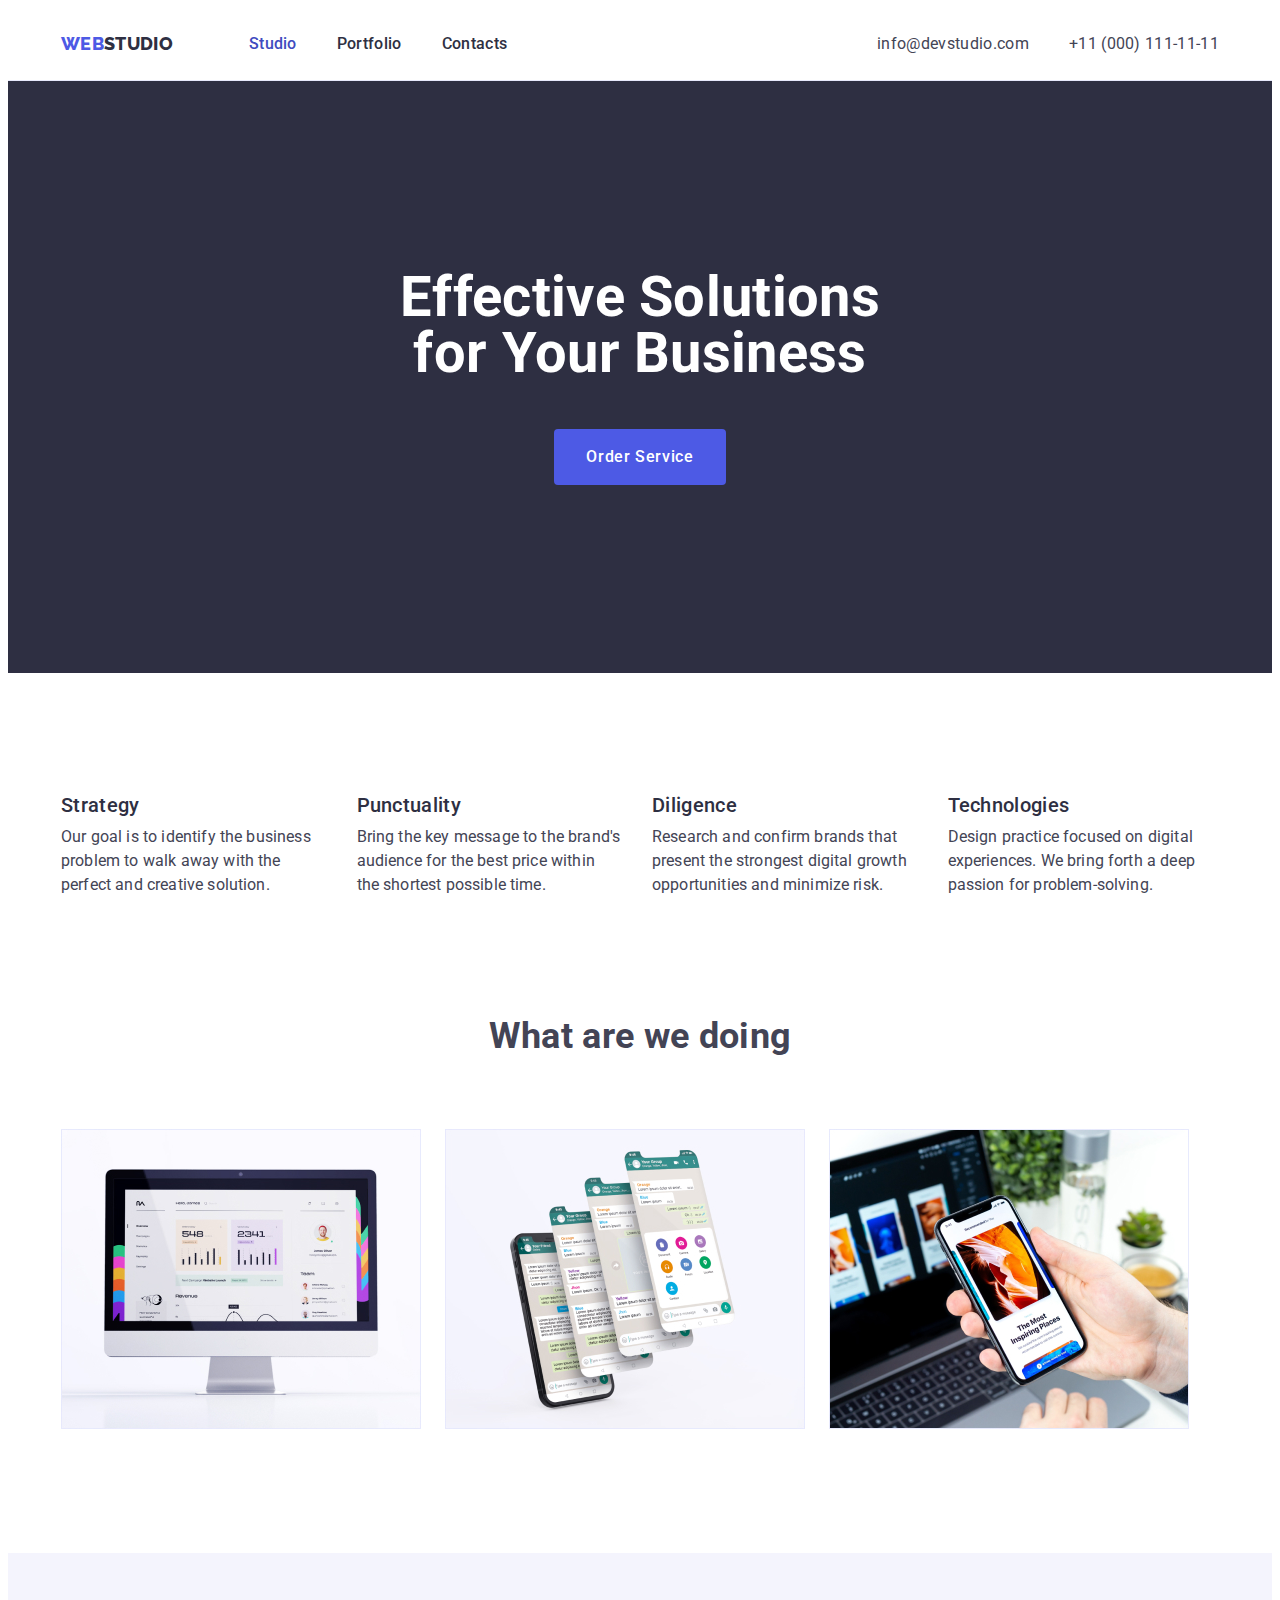
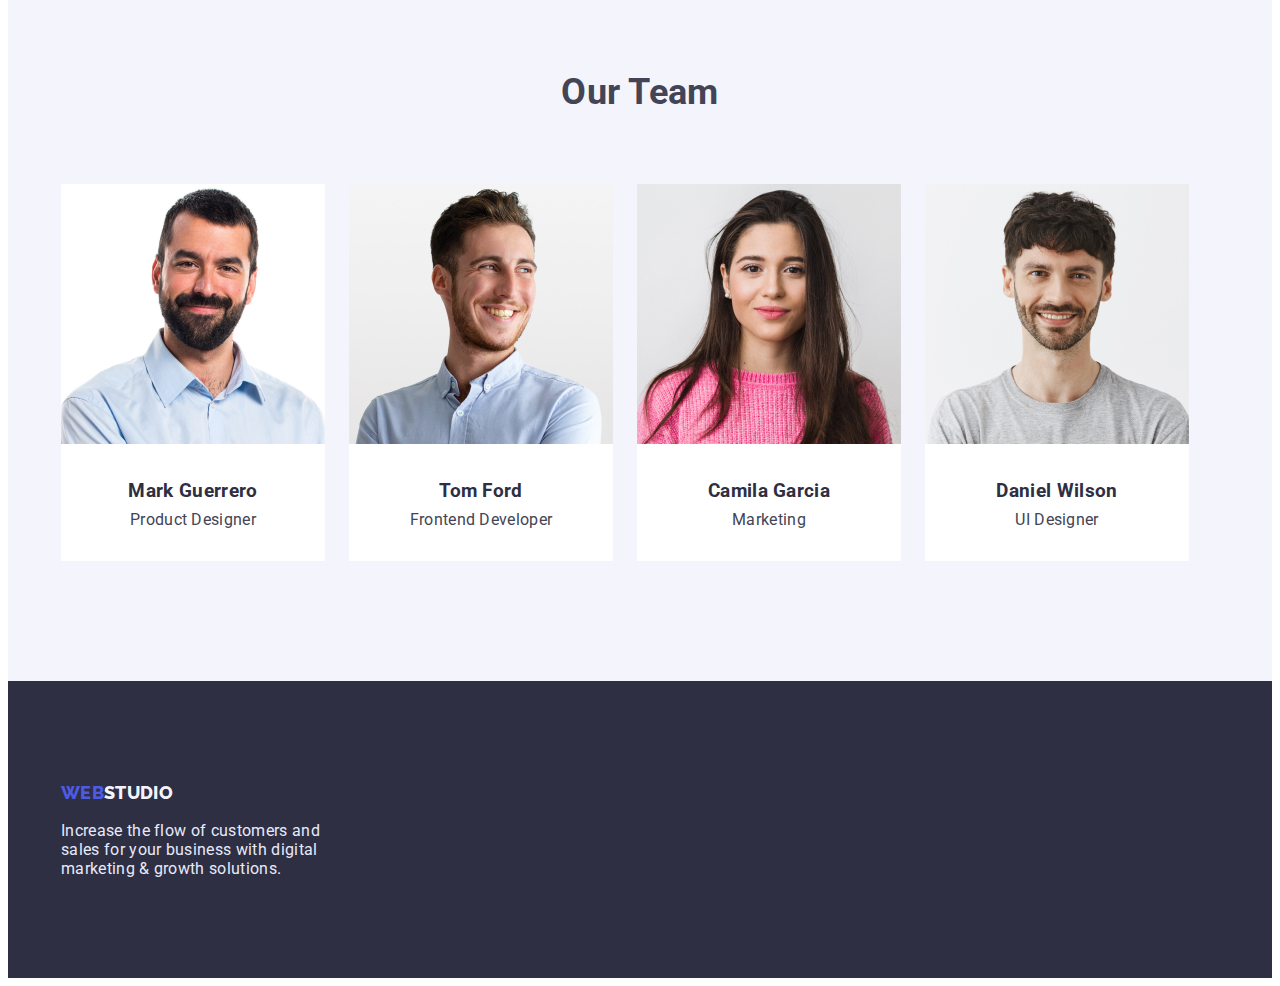
==== commit da83638e: "1" ====
--- a/index.html
+++ b/index.html
@@ -106,6 +106,20 @@
               within the shortest possible time.
             </p>
           </li>
+          <li class="section-info-item">
+            <h3 class="section-info-title">Diligence</h3>
+            <p class="section-info-text">
+              Research and confirm brands that present the strongest digital
+              growth opportunities and minimize risk.
+            </p>
+          </li>
+          <li class="section-info-item">
+            <h3 class="section-info-title">Technologies</h3>
+            <p class="section-info-text">
+              Design practice focused on digital experiences. We bring forth a
+              deep passion for problem-solving.
+            </p>
+          </li>
         </ul>
       </section>
       <!--about us-->
@@ -142,18 +156,18 @@
       <section class="team section">
         <div class="container">
           <h2 class="team-title">Our Team</h2>
-          <ul class="about-list list">
-            <li class="about-item">
+          <ul class="team-list about-list list">
+            <li class="about-team-item">
               <img src="./images/img.jpg" alt="Mark Guerrero" width="264" />
               <h3>Mark Guerrero</h3>
               <p>Product Designer</p>
             </li>
-            <li class="about-item">
+            <li class="about-team-item">
               <img src="./images/imgtom.jpg" alt="Tom Ford" width="264" />
               <h3>Tom Ford</h3>
               <p>Frontend Developer</p>
             </li>
-            <li class="about-item">
+            <li class="about-team-item">
               <img
                 src="./images/imgcamila.jpg"
                 alt="Camila Garcia"
@@ -162,7 +176,7 @@
               <h3>Camila Garcia</h3>
               <p>Marketing</p>
             </li>
-            <li class="about-item">
+            <li class="about-team-item">
               <img
                 src="./images/imgdaniel.jpg"
                 alt="Daniel Wilson"
@@ -176,7 +190,7 @@
       </section>
     </main>
     <footer class="footer">
-      <div class="container">
+      <div class="footer-container container">
         <a
           href="./index.html"
           target="_self"
--- a/css/styles.css
+++ b/css/styles.css
@@ -275,7 +275,11 @@
 
 .section-info-item{width: calc((100% - 72px) / 4);}
 
-.section-info-text{}
+.section-info-text{font-size: 16px;
+        line-height: 1.5;
+        letter-spacing: 0.01em;
+        
+        width: 264px;}
 
 .section-info-title{
         color:var(--navy-blue);
@@ -292,31 +296,55 @@
 
 .title-about{
         text-align: center;
-}
-
-.about-list{}
+        margin-bottom: 72px;
+}
+
+
 
 /*sec 4 team*/
 .team{
         background-color: var(--cloud);
 }
 
+
+
 .team-title{}
 
-.about-list{}
-
-.about-item > h3{
+.about-list{
+        display: flex;
+        gap:24px;
+}
+
+.team-list{
+
+}
+
+.about-team-item{
+        background-color: var(--main-color);
+        text-align: center;
+}
+
+.about-team-item > h3{
         color:var(--navy-blue);
-}
-
-.about-item{}
-
-.about-list > .about-item{
-        background-color: var(--main-color);
-}
-
-
+        margin-top: 32px;
+}
+
+.about-team-item>p{
+        margin-top: 8px;
+        margin-bottom: 32px;
+}
+
+h2.team-title{text-align: center; margin-bottom: 72px;}
 
 /*------------footer---------------*/
 .footer{background-color: var(--navy-blue);}
-.footer .footer-text{color:var(--cornflower)}
+ .footer-text{
+        color:var(--cornflower); 
+        width:264px;
+        margin-top:16px;
+}
+
+.footer-container{
+        padding-top:100px;
+        padding-bottom: 100px;
+}
